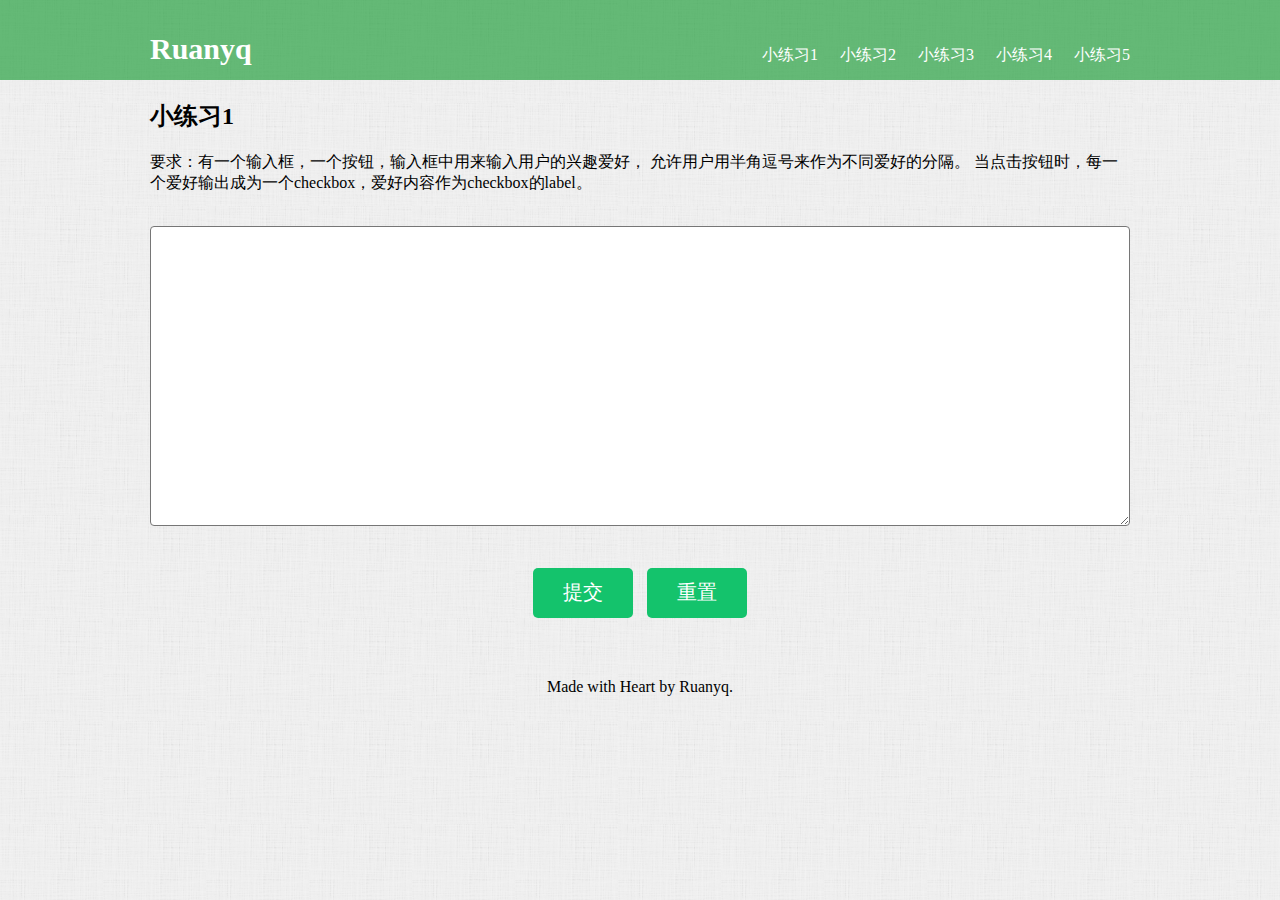
==== task0002/task0002_1.html @ 2b85aead "creat task0002" ====
<!DOCTYPE html>
<html>
<head lang="en">
    <meta charset="UTF-8">
    <title>小练习1</title>
    <link rel="stylesheet" href="css/style.css"/>
</head>
<body>
<header>
    <nav class="nav-wrap">
        <div class="logo"><a href="http://www.ruanyq.com">Ruanyq</a></div>
        <ul>
            <li><a href="task0002_1.html">小练习1</a></li>
            <li><a href="task0002_2.html">小练习2</a></li>
            <li><a href="task0002_3.html">小练习3</a></li>
            <li><a href="task0002_4.html">小练习4</a></li>
            <li><a href="task0002_5.html">小练习5</a></li>
        </ul>
        </div>
    </nav>
</header>
<div class="container">
    <h2>小练习1</h2>

    <p>要求：有一个输入框，一个按钮，输入框中用来输入用户的兴趣爱好，
        允许用户用半角逗号来作为不同爱好的分隔。
        当点击按钮时，每一个爱好输出成为一个checkbox，爱好内容作为checkbox的label。</p>
    <textarea name="interests" id="textarea" cols="30" rows="10"></textarea>

    <div class="deal">
        <label id="tip" style="display: none;">Tip: 爱好不能超于10个或者爱好不能为空!!!</label>
        <button type="button" id="submit">提交</button>
        <button type="button" id="reset">重置</button>
    </div>
    <div id="result"></div>
</div>
<footer>
    <div class="container">
        <p>Made with Heart by Ruanyq.</p>
    </div>
</footer>
<script type="text/javascript" src="js/util.js"></script>
<script type="text/javascript" src="js/task0002_1.js"></script>
</body>
</html>
---- task0002/css/style.css ----
body {
    margin: 0;
    font-family:"Microsoft YaHei" ! important;
    background: #eeeeee url("../images/background.png");
}
.clearfix:after {
    content: '';
    clear: both;
    display: block;
}
.container {
    width: 980px;
    margin: 0 auto;
    position: relative;
}
.nav-wrap {
    position: relative;
    width: 980px;
    height: 80px;
    margin: 0 auto;
}
header {
    height: 80px;
    background: rgba(7, 148, 37, 0.6);
    color: #fff;
}
header nav .logo {
    position: absolute;
    bottom: 14px;
    left: 0;
    font-size: 30px;
    font-weight: 700;
}
header nav .logo a {
    color: #ffffff;
    text-decoration: none;
}
header nav ul {
    margin: 0px;
    padding: 0px;
    position: absolute;
    bottom: 14px;
    right: 0px;
}
header nav li {
    margin-left: 18px;
    list-style: none;
    display: inline-block;
}
header nav li a{
    text-decoration: none;
    color: #fff;
}
#tip {
    color: #FF0000;
    margin-top: 10px;
}
#textarea {
    width: 100%;
    height: 300px;
    display: block;
    margin: 32px auto;
    -webkit-box-sizing: border-box;
    -moz-box-sizing: border-box;
    box-sizing: border-box;
    border-radius: 4px;
}
#import {
    margin: 32px auto;
    display: block;
    width: 100%;
    padding: 8px;
    font-size: 16px;
}
.deal {
    text-align: center;
}
button {
    margin: 10px 5px;
    width: 100px;
    height: 50px;
    background-color: #14C36C;
    border: none;
    color: #fff;
    border-radius: 5px;
    font-size: 20px;
    font-family:"Microsoft YaHei" ! important;
}
#result {
    margin-top: 50px;
    display: block;
}
footer {
    margin-top: 50px;
    text-align: center;
}
.imageRotation {
    height: 300px;
    width: 570px;
    overflow: hidden;
    position: relative;
    border:10px solid #A2B5A1;
    border-radius: 5px;
    position: relative;
    margin: 0 auto;
}
.imageBox{
    position: absolute;
    height: 270px;
    top: 0;
    left: 0;
    overflow: hidden;
    font-size: 0;
    width:2850px;
}
.imageBox img {
    display:inline-block;
    height:270px;
    width:570px;
    float:left;
    border:none;
}
.icoBox{
    position:absolute;  /*--固定定位--*/
    bottom:4px;
    left:247px;
    width:76px;
    height:12px;
    text-align:center;
    line-height:40px;
}
.icoBox a{
    display:block;
    float:left;
    height:12px;
    width:12px;
    margin-left:3px;
    overflow:hidden;
    background:url("../images/ico.png") 0px 0px no-repeat;
    cursor:pointer;
}
.icoBox a.active {
    background-position:0px -12px;
    cursor:default;
}
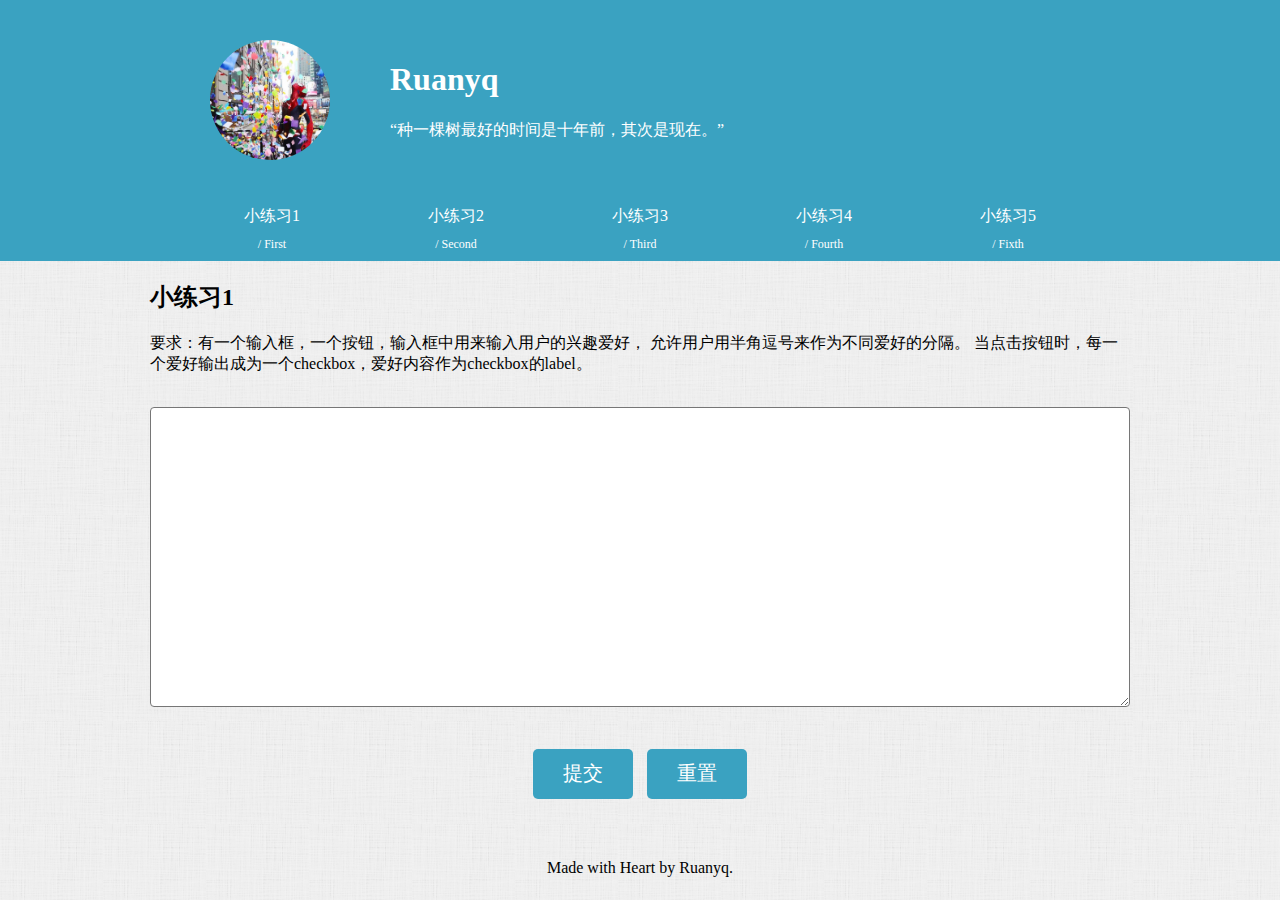
==== commit 7c1fc0d5: "update header ui" ====
--- a/task0002/task0002_1.html
+++ b/task0002/task0002_1.html
@@ -7,17 +7,36 @@
 </head>
 <body>
 <header>
-    <nav class="nav-wrap">
-        <div class="logo"><a href="http://www.ruanyq.com">Ruanyq</a></div>
-        <ul>
-            <li><a href="task0002_1.html">小练习1</a></li>
-            <li><a href="task0002_2.html">小练习2</a></li>
-            <li><a href="task0002_3.html">小练习3</a></li>
-            <li><a href="task0002_4.html">小练习4</a></li>
-            <li><a href="task0002_5.html">小练习5</a></li>
-        </ul>
+    <div class="header">
+        <div class="intro container">
+            <img src="images/head.jpg" alt="ruanyq" class="avatar"/>
+
+            <h1>Ruanyq</h1>
+            <span>“种一棵树最好的时间是十年前，其次是现在。”</span>
         </div>
-    </nav>
+        <div class="portal container">
+            <a href="task0002_1.html" class="btn_portal">
+                <span class="t1">小练习1</span>
+                <span class="t2">/ First</span>
+            </a>
+            <a href="task0002_2.html" class="btn_portal">
+                <span class="t1">小练习2</span>
+                <span class="t2">/ Second</span>
+            </a>
+            <a href="task0002_3.html" class="btn_portal">
+                <span class="t1">小练习3</span>
+                <span class="t2">/ Third</span>
+            </a>
+            <a href="task0002_4.html" class="btn_portal">
+                <span class="t1">小练习4</span>
+                <span class="t2">/ Fourth</span>
+            </a>
+            <a href="task0002_5.html" class="btn_portal">
+                <span class="t1">小练习5</span>
+                <span class="t2">/ Fixth</span>
+            </a>
+        </div>
+    </div>
 </header>
 <div class="container">
     <h2>小练习1</h2>
--- a/task0002/css/style.css
+++ b/task0002/css/style.css
@@ -1,60 +1,139 @@
 body {
     margin: 0;
-    font-family:"Microsoft YaHei" ! important;
+    /*font-family: "Microsoft YaHei" ! important;*/
     background: #eeeeee url("../images/background.png");
-}
+    font-family: Cambria, Georgia, "Microsoft Jhenghei", "Hiragino Sans GB", "Microsoft YaHei", "Times New Roman", serif;
+}
+
 .clearfix:after {
     content: '';
     clear: both;
     display: block;
 }
+
 .container {
     width: 980px;
     margin: 0 auto;
     position: relative;
 }
+
 .nav-wrap {
     position: relative;
     width: 980px;
     height: 80px;
     margin: 0 auto;
 }
-header {
-    height: 80px;
-    background: rgba(7, 148, 37, 0.6);
+
+.header {
+    background: #3AA2C1;
     color: #fff;
 }
-header nav .logo {
+
+.header .intro {
+    padding: 40px 0 50px;
+    -webkit-animation: nav-down 0.5s;
+    -o-animation: nav-down 0.5s;
+    animation: nav-down 0.5s;
+}
+.avatar {
+    height: 120px;
+    width: 120px;
+    border-radius: 50%;
+    transition: all 1s;
+    margin: 0 60px;
+    float: left;
+}
+img {
+
+}
+
+
+.header nav .logo {
     position: absolute;
     bottom: 14px;
     left: 0;
     font-size: 30px;
     font-weight: 700;
 }
-header nav .logo a {
+
+.header nav .logo a {
     color: #ffffff;
     text-decoration: none;
 }
-header nav ul {
+
+.header nav ul {
     margin: 0px;
     padding: 0px;
     position: absolute;
     bottom: 14px;
     right: 0px;
 }
-header nav li {
+
+.portal {
+    height: 70px;
+    text-align: center;
+}
+a, a:link {
+    text-decoration: none;
+}
+.btn_portal {
+    display: inline-block;
+    width: 80px;
+    height: 80px;
+    color: #ffffff;
+    transition: all 0.3s;
+    -webkit-transition: all 0.3s;
+    position: relative;
+    top: 0;
+    margin: 0px 40px;
+    padding: 10px;
+}
+
+.btn_portal .t1 {
+    display: block;
+    padding: 5px 0 10px;
+}
+
+.btn_portal .t2 {
+    display: block;
+    font-size: 12px;
+    /*font-style: italic;*/
+    -webkit-transition: all .3s;
+    -moz-transition: all .3s;
+    -ms-transition: all .3s;
+    -o-transition: all .3s;
+    transition: all .3s;
+}
+
+.btn_portal:hover {
+    top:-15px;
+    background: #ffffff url("../images/background.png");
+    border-radius: 5px;
+}
+
+.btn_portal:hover .t1{
+    color: #3ac19f;
+}
+.btn_portal:hover .t2{
+    color: #69c195;
+}
+
+.header nav li {
     margin-left: 18px;
     list-style: none;
     display: inline-block;
 }
-header nav li a{
+
+.header nav li a {
     text-decoration: none;
     color: #fff;
 }
+
 #tip {
     color: #FF0000;
     margin-top: 10px;
 }
+
 #textarea {
     width: 100%;
     height: 300px;
@@ -65,81 +144,186 @@
     box-sizing: border-box;
     border-radius: 4px;
 }
+
 #import {
+
+}
+
+.import {
     margin: 32px auto;
     display: block;
     width: 100%;
     padding: 8px;
     font-size: 16px;
-}
+    box-sizing: border-box;
+}
+
 .deal {
     text-align: center;
 }
+
 button {
     margin: 10px 5px;
     width: 100px;
     height: 50px;
-    background-color: #14C36C;
+    background-color: #3AA2C1;
     border: none;
     color: #fff;
     border-radius: 5px;
     font-size: 20px;
-    font-family:"Microsoft YaHei" ! important;
-}
+    font-family: "Microsoft YaHei" ! important;
+}
+
 #result {
     margin-top: 50px;
     display: block;
 }
+
 footer {
     margin-top: 50px;
     text-align: center;
 }
+
 .imageRotation {
-    height: 300px;
-    width: 570px;
+    height: 500px;
+    width: 1000px;
     overflow: hidden;
     position: relative;
-    border:10px solid #A2B5A1;
+    border: 10px solid #A2B5A1;
     border-radius: 5px;
     position: relative;
-    margin: 0 auto;
-}
-.imageBox{
-    position: absolute;
-    height: 270px;
+    margin: 0 auto 20px;
+}
+
+.imageBox {
+    position: absolute;
+    height: 500px;
     top: 0;
     left: 0;
     overflow: hidden;
     font-size: 0;
-    width:2850px;
-}
+    width: 5000px;
+}
+
 .imageBox img {
-    display:inline-block;
-    height:270px;
-    width:570px;
-    float:left;
-    border:none;
-}
-.icoBox{
-    position:absolute;  /*--固定定位--*/
-    bottom:4px;
-    left:247px;
-    width:76px;
-    height:12px;
-    text-align:center;
-    line-height:40px;
-}
-.icoBox a{
-    display:block;
-    float:left;
-    height:12px;
-    width:12px;
-    margin-left:3px;
-    overflow:hidden;
-    background:url("../images/ico.png") 0px 0px no-repeat;
-    cursor:pointer;
-}
+    display: inline-block;
+    height: 500px;
+    width: 1000px;
+    float: left;
+    border: none;
+}
+
+.icoBox {
+    position: absolute; /*--固定定位--*/
+    bottom: 8px;
+    left: 440px;
+    width: 76px;
+    height: 12px;
+    text-align: center;
+    line-height: 40px;
+}
+
+.icoBox a {
+    display: block;
+    float: left;
+    height: 12px;
+    width: 12px;
+    margin-left: 3px;
+    overflow: hidden;
+    background: url("../images/ico.png") 0px 0px no-repeat;
+    cursor: pointer;
+}
+
 .icoBox a.active {
-    background-position:0px -12px;
-    cursor:default;
+    background-position: 0px -12px;
+    cursor: default;
+}
+
+#prev {
+    left: 0;
+}
+
+#next {
+    right: 0;
+}
+
+a.arrow {
+    position: absolute;
+    cursor: pointer;
+    float: left;
+    width: 100px;
+    height: 100%;
+    z-index: 2;
+    color: rgba(198, 240, 205, 0.33);
+    font-size: 40px;
+    text-align: center;
+}
+
+a.arrow i {
+    margin-top: 240px;
+}
+
+.inputarea {
+    position: relative;
+}
+
+.prompt {
+    width: 980px;
+    position: absolute;
+    top: 40px;
+    background-color: #ffffff;
+    -webkit-box-sizing: border-box;
+    -moz-box-sizing: border-box;
+    box-sizing: border-box;
+    -webkit-box-shadow: 0 5px 5px rgba(0, 0, 0, 0.3);
+    -moz-box-shadow: 0 5px 5px rgba(0, 0, 0, 0.3);
+    box-shadow: 0 5px 5px rgba(0, 0, 0, 0.3);
+}
+
+.prompt ul {
+    margin: 0;
+    padding: 0;
+    list-style: none;
+}
+
+.prompt ul li {
+    padding: 0 8px;
+    line-height: 26px;
+    cursor: default;
+}
+
+.choose {
+    background-color: #eeeeee;
+}
+
+.drag-container {
+    position: relative;
+}
+
+.drag-wrap {
+    float: left;
+    width: 160px;
+    margin-right: 100px;
+    list-style: none;
+    padding: 0px;
+    height: 500px;
+    border: 1px solid #A5A5A5;
+    position: relative;
+    margin-top: 0;
+}
+
+.drag {
+    text-align: center;
+    width: 160px;
+    line-height: 36px;
+    border: 1px solid #B5B5B5;
+    margin: -1px;
+    color: #000000;
+    position: absolute;
+    background-color: #ffffff;
+    box-shadow: 0 5px 20px #555;
+}
+
+.dragging {
+    visibility: hidden;
 }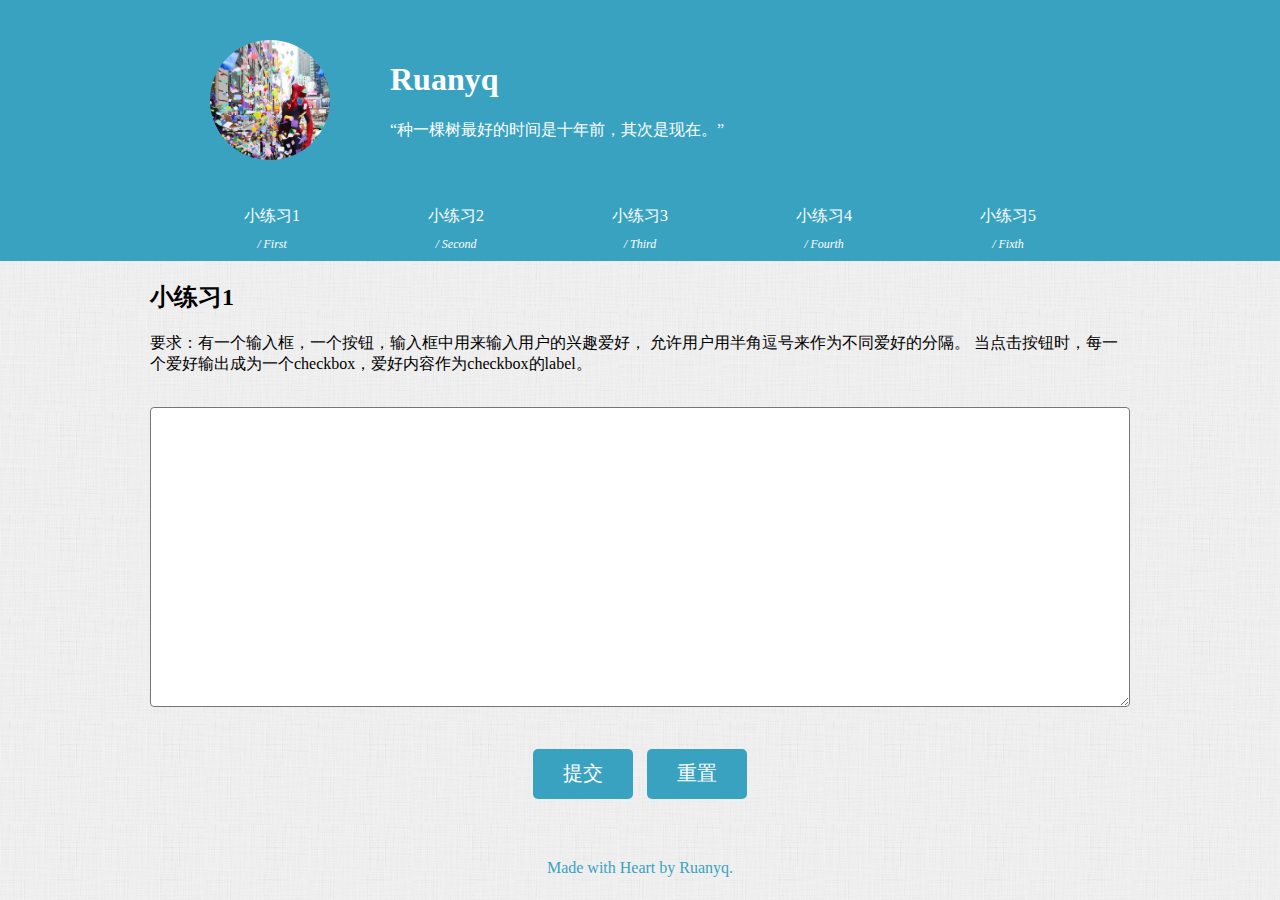
==== commit f52b4976: "fit header ui" ====
--- a/task0002/task0002_1.html
+++ b/task0002/task0002_1.html
@@ -11,7 +11,7 @@
         <div class="intro container">
             <img src="images/head.jpg" alt="ruanyq" class="avatar"/>
 
-            <h1>Ruanyq</h1>
+            <h1><a href="http://www.ruanyq.com">Ruanyq</a></h1>
             <span>“种一棵树最好的时间是十年前，其次是现在。”</span>
         </div>
         <div class="portal container">
@@ -55,7 +55,7 @@
 </div>
 <footer>
     <div class="container">
-        <p>Made with Heart by Ruanyq.</p>
+        <p><a href="http://www.ruanyq.com">Made with Heart by Ruanyq.</a></p>
     </div>
 </footer>
 <script type="text/javascript" src="js/util.js"></script>
--- a/task0002/css/style.css
+++ b/task0002/css/style.css
@@ -29,12 +29,38 @@
     color: #fff;
 }
 
-.header .intro {
+.intro {
     padding: 40px 0 50px;
     -webkit-animation: nav-down 0.5s;
-    -o-animation: nav-down 0.5s;
     animation: nav-down 0.5s;
-}
+    transition: all 0.5s;
+}
+.intro a {
+    color: #ffffff;
+}
+@-webkit-keyframes nav-down {
+    0% {
+        opacity: 0;
+        -webkit-transform: scale(1) translateY(-10em);
+    }
+    100% {
+        opacity: 1;
+        -webkit-transform: scale(1) translateY(0);
+    }
+}
+
+@-webkit-keyframes nav-up {
+    0% {
+        opacity: 0;
+        -webkit-transform: scale(1) translateY(10em);
+    }
+    100% {
+        opacity: 1;
+        -webkit-transform: scale(1) translateY(0);
+    }
+}
+
+
 .avatar {
     height: 120px;
     width: 120px;
@@ -72,6 +98,8 @@
 .portal {
     height: 70px;
     text-align: center;
+    -webkit-animation: nav-up 0.5s;
+    animation: nav-up 0.5s;
 }
 a, a:link {
     text-decoration: none;
@@ -97,7 +125,7 @@
 .btn_portal .t2 {
     display: block;
     font-size: 12px;
-    /*font-style: italic;*/
+    font-style: italic;
     -webkit-transition: all .3s;
     -moz-transition: all .3s;
     -ms-transition: all .3s;
@@ -183,6 +211,9 @@
     margin-top: 50px;
     text-align: center;
 }
+footer a {
+    color: #3AA2C1;
+}
 
 .imageRotation {
     height: 500px;
